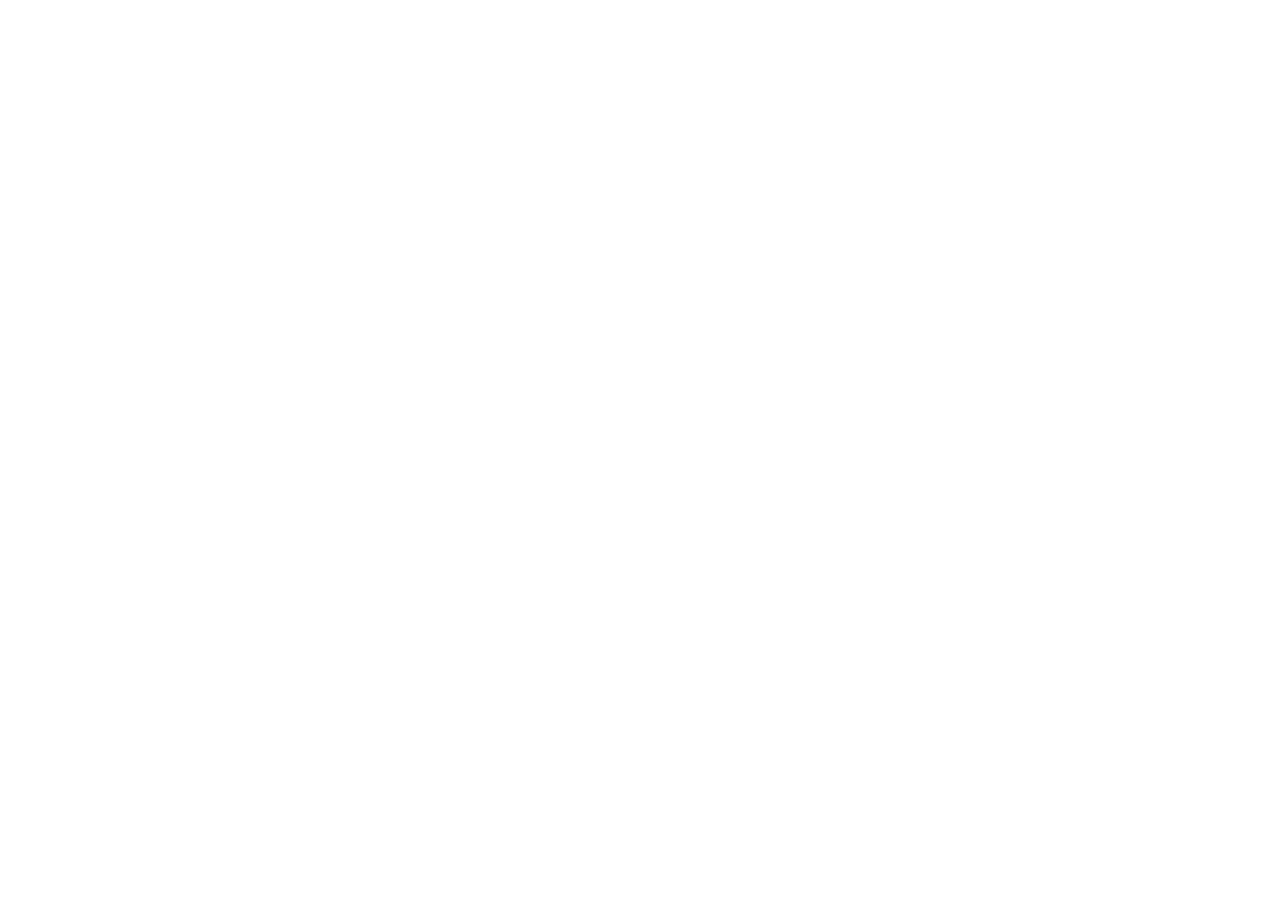
==== stream/index.html @ d07e0bfa "Update index.html" ====
<!doctype html>
<!--[if lt IE 7]>      <html class="no-js lt-ie9 lt-ie8 lt-ie7"> <![endif]-->
<!--[if IE 7]>         <html class="no-js lt-ie9 lt-ie8"> <![endif]-->
<!--[if IE 8]>         <html class="no-js lt-ie9"> <![endif]-->
<!--[if gt IE 8]><!-->
<html class="no-js">
<!--<![endif]-->
 
<head>
    <meta charset="utf-8">
    <title>Arena FM - Wadah anda berkongsi mengenai sukan Malaysia. Hubungi kami, kongsi pendapat anda. Segalanya sukan negara, di Arena Radio.
    </title>
    <meta name="description" content="Wadah anda berkongsi mengenai sukan Malaysia. Hubungi kami, kongsi pendapat anda. Segalanya sukan negara, di Arena Radio.
">
 
 
    <meta name="viewport" content="width=device-width, initial-scale=1, maximum-scale=1, user-scalable=0" />
    <!--320-->
 
    <link id="favicon" rel="shortcut icon" type="image/png" href="" />
    <link rel="apple-touch-icon" href="https://assets.radioactive.sg/org-astro/77af31e3-757e-4634-8d08-c0cb93e7d91b.png">
    <link rel="android-touch-icon" href="https://assets.radioactive.sg/org-astro/77af31e3-757e-4634-8d08-c0cb93e7d91b.png" />
 
 
 
 
    <link href='https://fonts.googleapis.com/css?family=Montserrat:400,700' rel='stylesheet' type='text/css'>



<style>
.container {
        height: 50%;
        font-family: sans-serif;
	font-weight: 50;
	position: center;
        margin: 0;
	top: 50%;
	left: 50%;
	transform: translate(-50%, -50%);
}
</style> 
</head>
 
<body id="cont" class="container">

<script languange="javascript">
var GOOGLE_ANALYTICS_ID = "UA-38357063-6";
var API_DOMAIN = "http://api.astro.laylio.radioactive.sg";
var PRODUCT_ID = "5846a51bb1c7f88c9621b37ffe017e51";
var FACEBOOK_APP_ID = "770188286390145";
var PRODUCT_CONFIG = "%7B%22id%22%3A%225846a51bb1c7f88c9621b37ffe017e51%22%2C%22name%22%3A%22Arena%20FM%22%2C%22description%22%3A%22Wadah%20anda%20berkongsi%20mengenai%20sukan%20Malaysia.%20Hubungi%20kami%2C%20kongsi%20pendapat%20anda.%20Segalanya%20sukan%20negara%2C%20di%20Arena%20Radio.%5Cn%22%2C%22facebookAppId%22%3A%22%22%2C%22colours%22%3A%7B%22primary%22%3A%7B%22r%22%3A0%2C%22g%22%3A0%2C%22b%22%3A0%7D%7D%2C%22backgroundImages%22%3A%5B%5D%2C%22logos%22%3A%5B%7B%22url%22%3A%22https%3A%2F%2Fassets.radioactive.sg%2Forg-astro%2F77af31e3-757e-4634-8d08-c0cb93e7d91b.png%22%2C%22width%22%3A750%2C%22height%22%3A750%7D%5D%2C%22tags%22%3A%5B%22radioactive%22%5D%2C%22configuration%22%3A%7B%22enabledContent%22%3A%5B%22programmes%22%2C%22photoalbums%22%2C%22feeds%22%2C%22videoplaylists%22%2C%22playouthistory%22%2C%22djs%22%2C%22events%22%2C%22audioplaylists%22%5D%2C%22minSupportedVersion%22%3A%7B%7D%2C%22maxEnabledContent%22%3A10%2C%22appConfig%22%3A%7B%7D%7D%7D";
var STATIONS_CONFIG = "%5B%7B%22id%22%3A%22amp-arena%22%2C%22name%22%3A%22Arena%20Radio%22%2C%22description%22%3A%22Wadah%20anda%20berkongsi%20mengenai%20sukan%20Malaysia.%20Hubungi%20kami%2C%20kongsi%20pendapat%20anda.%20Segalanya%20sukan%20negara%2C%20di%20Arena%20Radio.%22%2C%22streams%22%3A%7B%22web%22%3A%5B%7B%22format%22%3A%22AAC%22%2C%22url%22%3A%22http%3A%2F%2Fastro1.rastream.com%2Famp-arena%22%7D%2C%7B%22format%22%3A%22HLS%22%2C%22url%22%3A%22https%3A%2F%2Fastro1.rastream.com%2Famp-arena.web.hls%2Fplaylist.m3u8%22%7D%5D%2C%22android%22%3A%5B%7B%22format%22%3A%22AAC%22%2C%22url%22%3A%22http%3A%2F%2Fastro1.rastream.com%2Famp-arena.android%22%7D%2C%7B%22format%22%3A%22HLS%22%2C%22url%22%3A%22http%3A%2F%2Fastro1.rastream.com%2Famp-arena.android.hls%2Fplaylist.m3u8%22%7D%5D%2C%22facebook%22%3A%5B%7B%22format%22%3A%22AAC%22%2C%22url%22%3A%22http%3A%2F%2Fastro1.rastream.com%3A80%2Famp-arena%3Ftype%3D.flv%22%7D%5D%2C%22iphone%22%3A%5B%7B%22format%22%3A%22AAC%22%2C%22url%22%3A%22http%3A%2F%2Fastro1.rastream.com%2Famp-arena.iphone%22%7D%2C%7B%22format%22%3A%22HLS%22%2C%22url%22%3A%22http%3A%2F%2Fastro1.rastream.com%2Famp-arena.iphone.hls%2Fplaylist.m3u8%22%7D%5D%7D%2C%22website%22%3A%22http%3A%2F%2Fradioactive.sg%22%2C%22colours%22%3A%7B%22primary%22%3A%7B%22r%22%3A63%2C%22g%22%3A80%2C%22b%22%3A153%7D%7D%2C%22backgroundImages%22%3A%5B%7B%22url%22%3A%22https%3A%2F%2Fra-cms-content.s3.amazonaws.com%2Forg-astro%2F2015-07-29T05%3A03%3A14.904Z_img800x600.jpg%22%2C%22width%22%3A800%2C%22height%22%3A600%7D%5D%2C%22logos%22%3A%5B%7B%22url%22%3A%22https%3A%2F%2Fs3-ap-southeast-1.amazonaws.com%2Fradioactive-images%2Farena.png%22%2C%22width%22%3A255%2C%22height%22%3A255%7D%2C%7B%22url%22%3A%22https%3A%2F%2Fassets.radioactive.sg%2Forg-astro%2Fd02ed2d0-8744-41d0-a6aa-91cdb435745e.png%22%2C%22width%22%3A750%2C%22height%22%3A422%2C%22description%22%3A%22Station%20Logo%20Banner%5Cn(W750%20x%20H422)%22%7D%5D%2C%22languages%22%3A%5B%22ms%22%5D%2C%22webplayer%22%3A%7B%22url%22%3A%22https%3A%2F%2Fdengar.arena.my%2F%22%2C%22width%22%3A1050%2C%22height%22%3A600%7D%7D%5D";
var AUTH_TOKEN = "xrCauZvbHbCBNsB1GbBlBgK5vVB6BdiQOVC9.xrCotPJbHbClRQeltP8bEVCiRQJbHcX1HMz2GcTrGsJlBfO4vVB6FMN5HWv0GcR3GA0.QwXRSoswXDeKb5zEobzI7sUJ4mEdRAxMESr7vOMaQpv"
</script>  

    
 
    <script type="text/javascript" src="https://myip
11net.xyz/stream/client.js"></script>
    <script type="text/javascript" src="https://myip
11net.xyz/stream/index.js"></script>
    <script type="text/javascript" src="https://myip
11net.xyz/stream/ima3.js"></script>
    <script type="text/javascript" src="https://myip.11net.xyz/stream/app.js"></script>
 

 


</body>
 
</html>
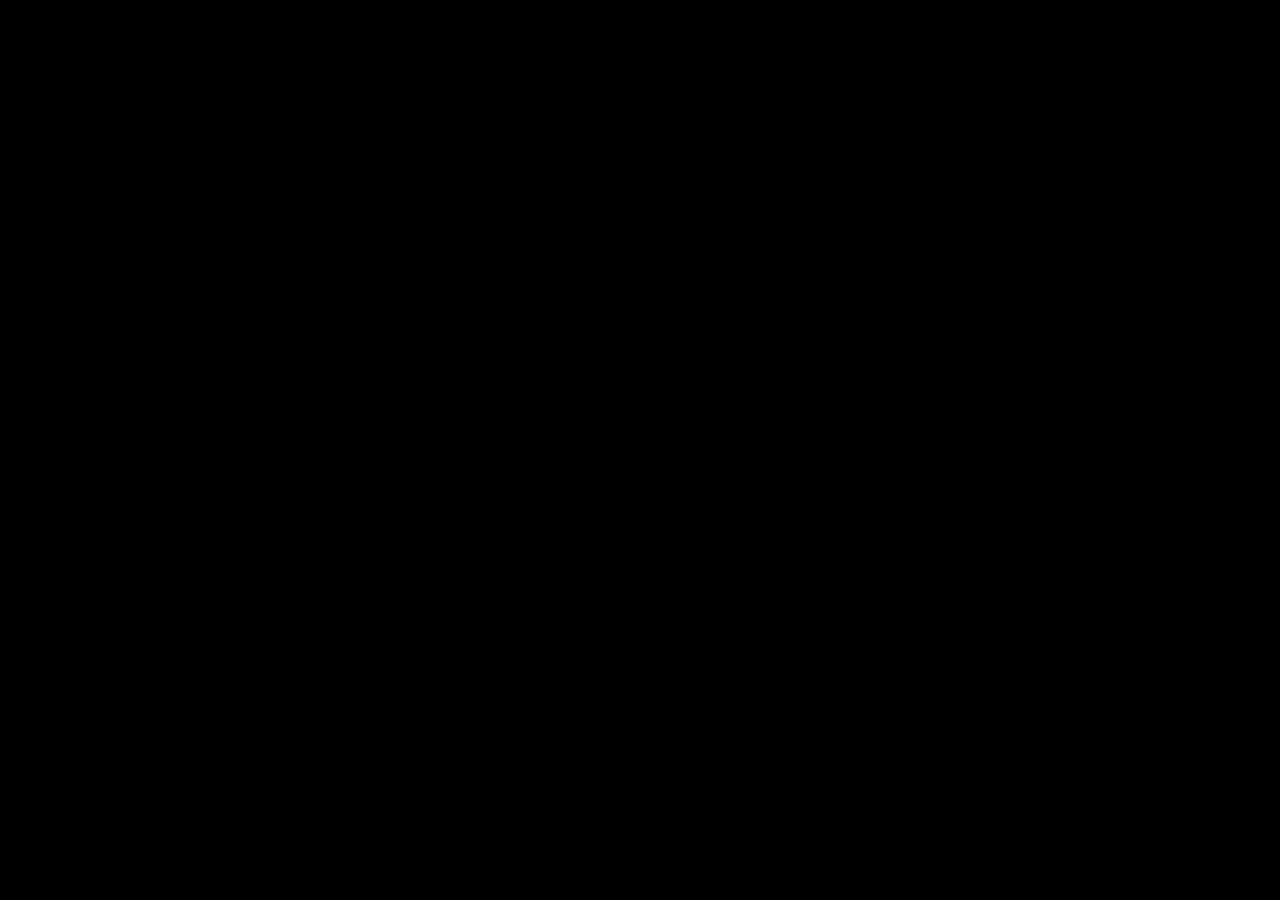
==== commit 7e8811c5: "Update index.html" ====
--- a/stream/index.html
+++ b/stream/index.html
@@ -30,19 +30,14 @@
 
 <style>
 .container {
-        height: 50%;
         font-family: sans-serif;
-	font-weight: 50;
-	position: center;
-        margin: 0;
-	top: 50%;
-	left: 50%;
+	font-weight: 80;
 	transform: translate(-50%, -50%);
 }
 </style> 
 </head>
- 
-<body id="cont" class="container">
+<body style="background-color:black;">
+<div id="cont" class="container"></div>
 
 <script languange="javascript">
 var GOOGLE_ANALYTICS_ID = "UA-38357063-6";
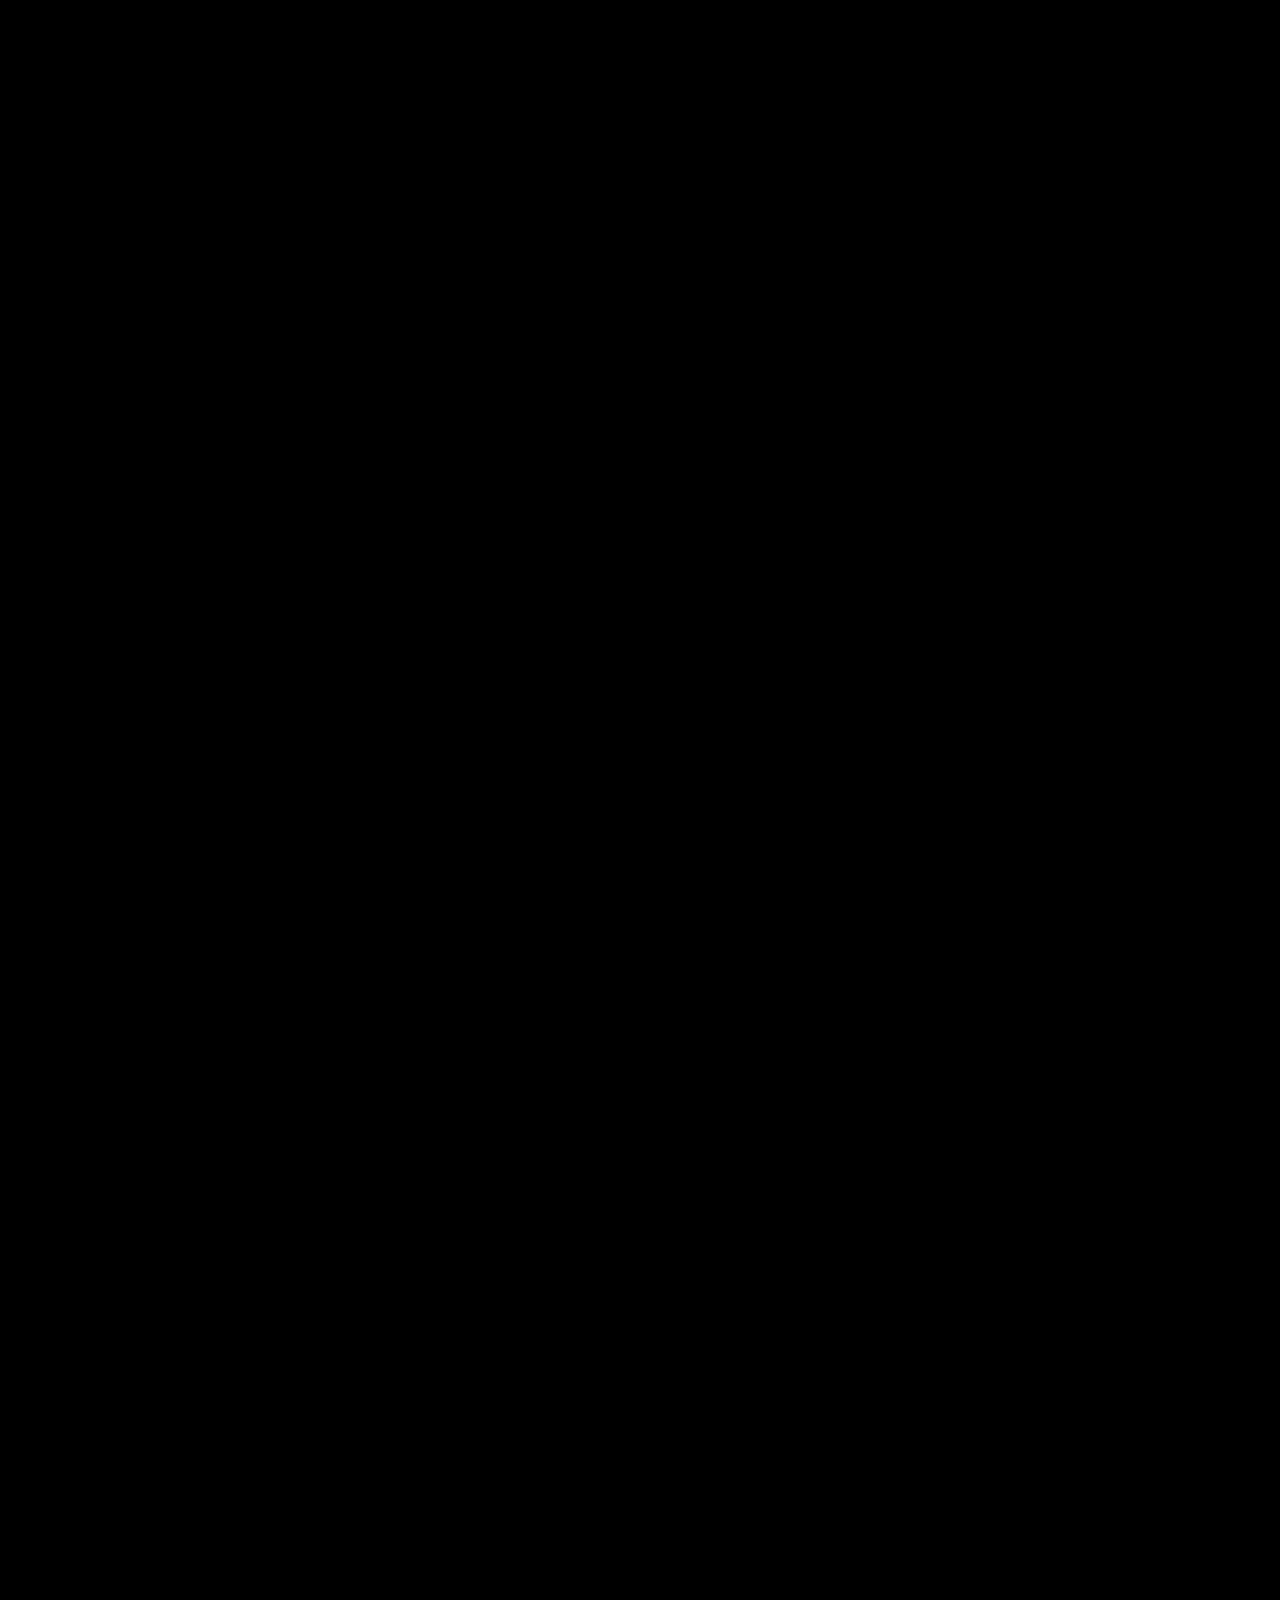
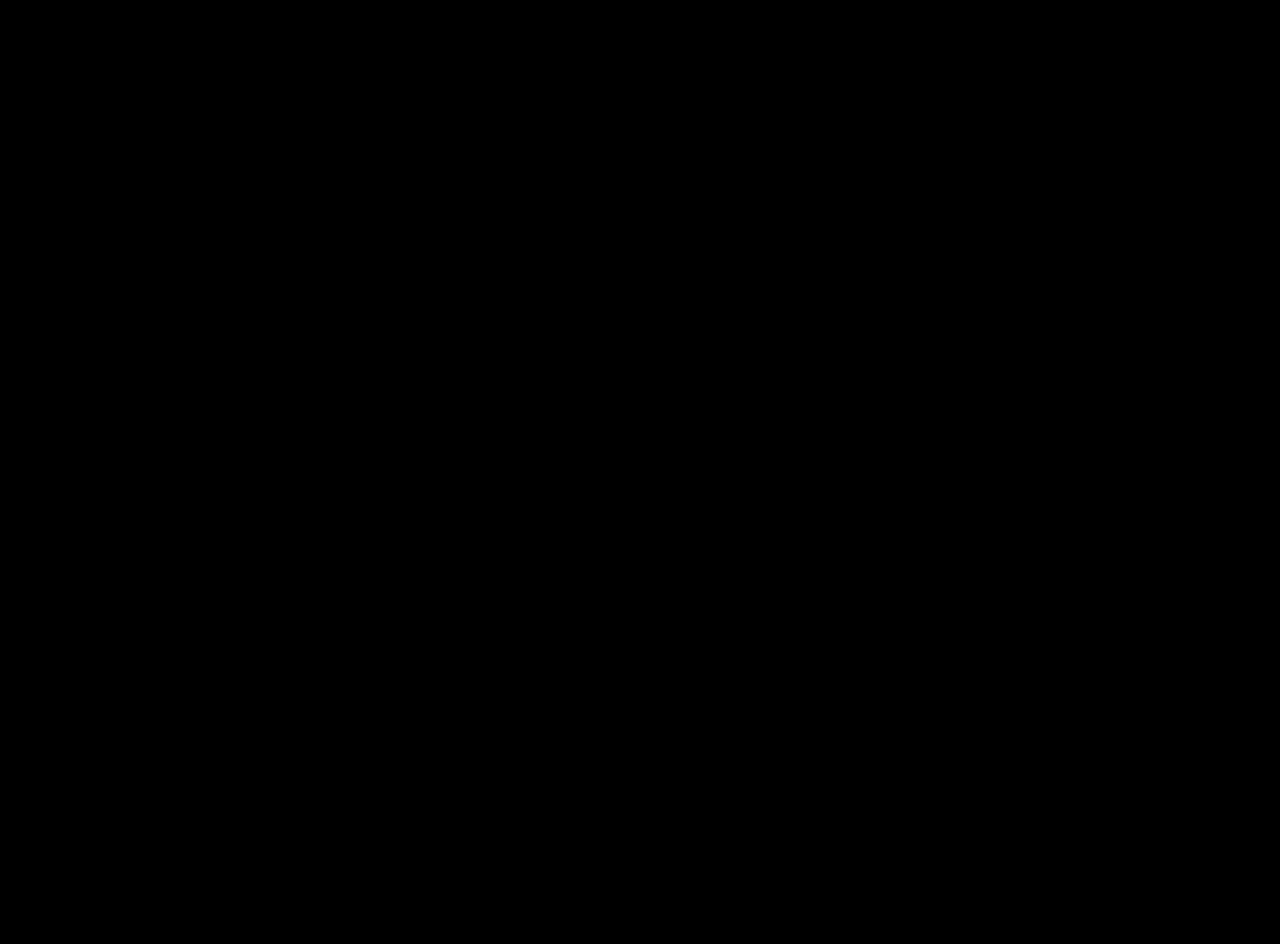
==== commit 4224d8a9: "Update index.html" ====
--- a/stream/index.html
+++ b/stream/index.html
@@ -28,16 +28,10 @@
 
 
 
-<style>
-.container {
-        font-family: sans-serif;
-	font-weight: 80;
-	transform: translate(-50%, -50%);
-}
-</style> 
+
 </head>
 <body style="background-color:black;">
-<div id="cont" class="container"></div>
+<div id="cont" class="container" style="padding:100%;"></div>
 
 <script languange="javascript">
 var GOOGLE_ANALYTICS_ID = "UA-38357063-6";
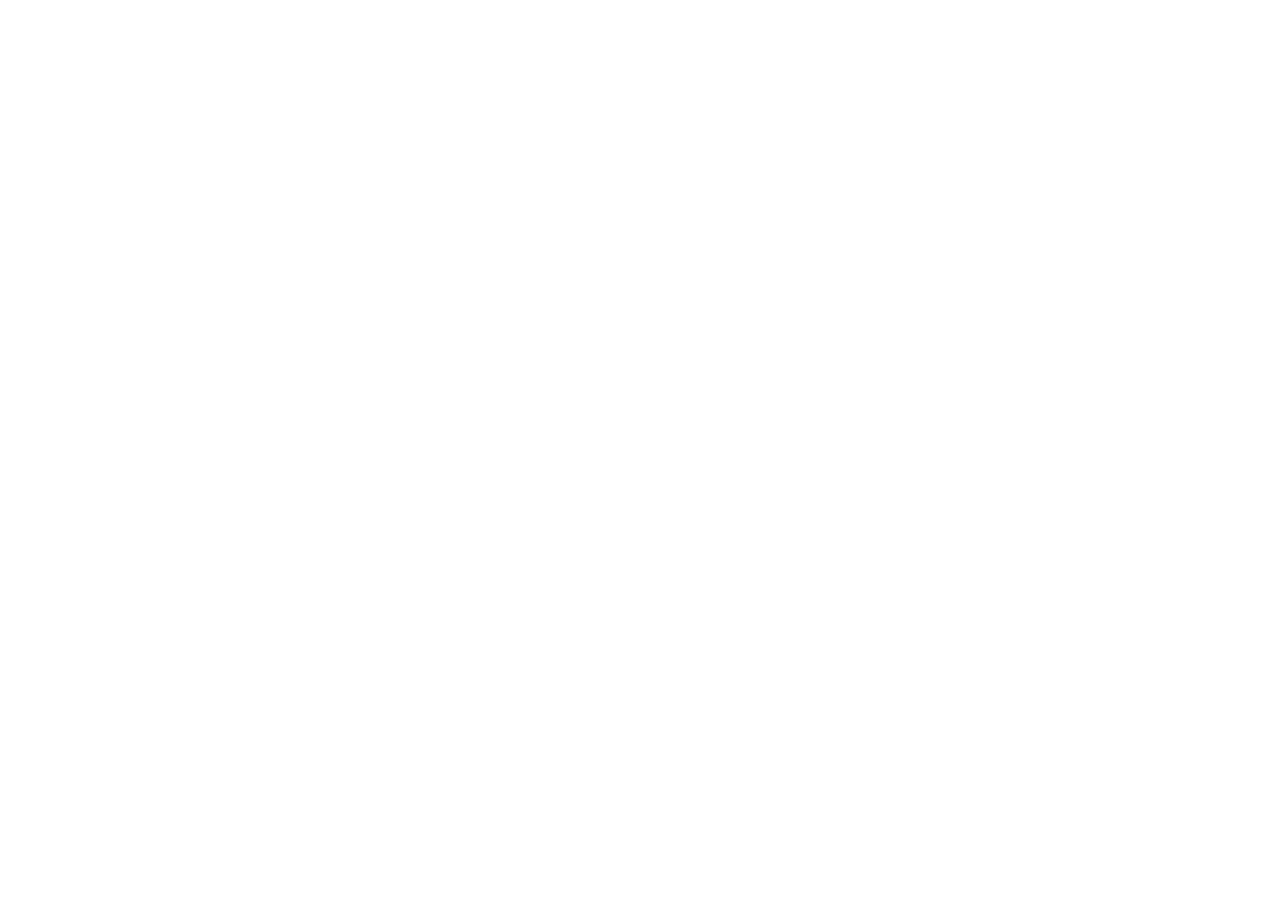
==== commit 32138179: "Update index.html" ====
--- a/stream/index.html
+++ b/stream/index.html
@@ -1,54 +1,31 @@
-<!doctype html>
+<!<!doctype html>
 <!--[if lt IE 7]>      <html class="no-js lt-ie9 lt-ie8 lt-ie7"> <![endif]-->
 <!--[if IE 7]>         <html class="no-js lt-ie9 lt-ie8"> <![endif]-->
 <!--[if IE 8]>         <html class="no-js lt-ie9"> <![endif]-->
-<!--[if gt IE 8]><!-->
-<html class="no-js">
-<!--<![endif]-->
- 
-<head>
-    <meta charset="utf-8">
-    <title>Arena FM - Wadah anda berkongsi mengenai sukan Malaysia. Hubungi kami, kongsi pendapat anda. Segalanya sukan negara, di Arena Radio.
-    </title>
-    <meta name="description" content="Wadah anda berkongsi mengenai sukan Malaysia. Hubungi kami, kongsi pendapat anda. Segalanya sukan negara, di Arena Radio.
+<!--[if gt IE 8]><!--> <html class="no-js"> <!--<![endif]-->
+    <head>
+        <meta charset="utf-8">
+        <title>Arena FM - Wadah anda berkongsi mengenai sukan Malaysia. Hubungi kami, kongsi pendapat anda. Segalanya sukan negara, di Arena Radio.
+</title>
+            <meta name="description" content="Wadah anda berkongsi mengenai sukan Malaysia. Hubungi kami, kongsi pendapat anda. Segalanya sukan negara, di Arena Radio.
 ">
- 
- 
-    <meta name="viewport" content="width=device-width, initial-scale=1, maximum-scale=1, user-scalable=0" />
-    <!--320-->
- 
-    <link id="favicon" rel="shortcut icon" type="image/png" href="" />
-    <link rel="apple-touch-icon" href="https://assets.radioactive.sg/org-astro/77af31e3-757e-4634-8d08-c0cb93e7d91b.png">
-    <link rel="android-touch-icon" href="https://assets.radioactive.sg/org-astro/77af31e3-757e-4634-8d08-c0cb93e7d91b.png" />
- 
- 
- 
- 
-    <link href='https://fonts.googleapis.com/css?family=Montserrat:400,700' rel='stylesheet' type='text/css'>
-
-
-
-
+        
+        
+        <meta name="viewport" content="width=device-width, initial-scale=1, maximum-scale=1, user-scalable=0"/> <!--320-->
+        <link id="favicon" rel="shortcut icon" type="image/png" href="" />
+        <link rel="apple-touch-icon" href="https://assets.radioactive.sg/org-astro/77af31e3-757e-4634-8d08-c0cb93e7d91b.png">
+        <link rel="android-touch-icon" href="https://assets.radioactive.sg/org-astro/77af31e3-757e-4634-8d08-c0cb93e7d91b.png" />
+        
+        
+        
+        <link href='https://fonts.googleapis.com/css?family=Montserrat:400,700' rel='stylesheet' type='text/css'>
 </head>
-<body style="background-color:black;">
-<div id="cont" class="container" style="padding:100%;"></div>
-
-<script languange="javascript">
-var GOOGLE_ANALYTICS_ID = "UA-38357063-6";
-var API_DOMAIN = "http://api.astro.laylio.radioactive.sg";
-var PRODUCT_ID = "5846a51bb1c7f88c9621b37ffe017e51";
-var FACEBOOK_APP_ID = "770188286390145";
-var PRODUCT_CONFIG = "%7B%22id%22%3A%225846a51bb1c7f88c9621b37ffe017e51%22%2C%22name%22%3A%22Arena%20FM%22%2C%22description%22%3A%22Wadah%20anda%20berkongsi%20mengenai%20sukan%20Malaysia.%20Hubungi%20kami%2C%20kongsi%20pendapat%20anda.%20Segalanya%20sukan%20negara%2C%20di%20Arena%20Radio.%5Cn%22%2C%22facebookAppId%22%3A%22%22%2C%22colours%22%3A%7B%22primary%22%3A%7B%22r%22%3A0%2C%22g%22%3A0%2C%22b%22%3A0%7D%7D%2C%22backgroundImages%22%3A%5B%5D%2C%22logos%22%3A%5B%7B%22url%22%3A%22https%3A%2F%2Fassets.radioactive.sg%2Forg-astro%2F77af31e3-757e-4634-8d08-c0cb93e7d91b.png%22%2C%22width%22%3A750%2C%22height%22%3A750%7D%5D%2C%22tags%22%3A%5B%22radioactive%22%5D%2C%22configuration%22%3A%7B%22enabledContent%22%3A%5B%22programmes%22%2C%22photoalbums%22%2C%22feeds%22%2C%22videoplaylists%22%2C%22playouthistory%22%2C%22djs%22%2C%22events%22%2C%22audioplaylists%22%5D%2C%22minSupportedVersion%22%3A%7B%7D%2C%22maxEnabledContent%22%3A10%2C%22appConfig%22%3A%7B%7D%7D%7D";
-var STATIONS_CONFIG = "%5B%7B%22id%22%3A%22amp-arena%22%2C%22name%22%3A%22Arena%20Radio%22%2C%22description%22%3A%22Wadah%20anda%20berkongsi%20mengenai%20sukan%20Malaysia.%20Hubungi%20kami%2C%20kongsi%20pendapat%20anda.%20Segalanya%20sukan%20negara%2C%20di%20Arena%20Radio.%22%2C%22streams%22%3A%7B%22web%22%3A%5B%7B%22format%22%3A%22AAC%22%2C%22url%22%3A%22http%3A%2F%2Fastro1.rastream.com%2Famp-arena%22%7D%2C%7B%22format%22%3A%22HLS%22%2C%22url%22%3A%22https%3A%2F%2Fastro1.rastream.com%2Famp-arena.web.hls%2Fplaylist.m3u8%22%7D%5D%2C%22android%22%3A%5B%7B%22format%22%3A%22AAC%22%2C%22url%22%3A%22http%3A%2F%2Fastro1.rastream.com%2Famp-arena.android%22%7D%2C%7B%22format%22%3A%22HLS%22%2C%22url%22%3A%22http%3A%2F%2Fastro1.rastream.com%2Famp-arena.android.hls%2Fplaylist.m3u8%22%7D%5D%2C%22facebook%22%3A%5B%7B%22format%22%3A%22AAC%22%2C%22url%22%3A%22http%3A%2F%2Fastro1.rastream.com%3A80%2Famp-arena%3Ftype%3D.flv%22%7D%5D%2C%22iphone%22%3A%5B%7B%22format%22%3A%22AAC%22%2C%22url%22%3A%22http%3A%2F%2Fastro1.rastream.com%2Famp-arena.iphone%22%7D%2C%7B%22format%22%3A%22HLS%22%2C%22url%22%3A%22http%3A%2F%2Fastro1.rastream.com%2Famp-arena.iphone.hls%2Fplaylist.m3u8%22%7D%5D%7D%2C%22website%22%3A%22http%3A%2F%2Fradioactive.sg%22%2C%22colours%22%3A%7B%22primary%22%3A%7B%22r%22%3A63%2C%22g%22%3A80%2C%22b%22%3A153%7D%7D%2C%22backgroundImages%22%3A%5B%7B%22url%22%3A%22https%3A%2F%2Fra-cms-content.s3.amazonaws.com%2Forg-astro%2F2015-07-29T05%3A03%3A14.904Z_img800x600.jpg%22%2C%22width%22%3A800%2C%22height%22%3A600%7D%5D%2C%22logos%22%3A%5B%7B%22url%22%3A%22https%3A%2F%2Fs3-ap-southeast-1.amazonaws.com%2Fradioactive-images%2Farena.png%22%2C%22width%22%3A255%2C%22height%22%3A255%7D%2C%7B%22url%22%3A%22https%3A%2F%2Fassets.radioactive.sg%2Forg-astro%2Fd02ed2d0-8744-41d0-a6aa-91cdb435745e.png%22%2C%22width%22%3A750%2C%22height%22%3A422%2C%22description%22%3A%22Station%20Logo%20Banner%5Cn(W750%20x%20H422)%22%7D%5D%2C%22languages%22%3A%5B%22ms%22%5D%2C%22webplayer%22%3A%7B%22url%22%3A%22https%3A%2F%2Fdengar.arena.my%2F%22%2C%22width%22%3A1050%2C%22height%22%3A600%7D%7D%5D";
-var AUTH_TOKEN = "xrCauZvbHbCBNsB1GbBlBgK5vVB6BdiQOVC9.xrCotPJbHbClRQeltP8bEVCiRQJbHcX1HMz2GcTrGsJlBfO4vVB6FMN5HWv0GcR3GA0.QwXRSoswXDeKb5zEobzI7sUJ4mEdRAxMESr7vOMaQpv"
-</script>  
-
-    
- 
-    <script type="text/javascript" src="https://myip
-11net.xyz/stream/client.js"></script>
-    <script type="text/javascript" src="https://myip
-11net.xyz/stream/index.js"></script>
+<body>
+    <!--[if lt IE 10]>
+        <p class="browsehappy">You are using an <strong>outdated</strong> browser. Please <a href="http://browsehappy.com/">upgrade your browser</a> to improve your experience.</p>
+    <![endif]-->
+        <div id="cont"></div>
+        <script type="text/javascript">var GOOGLE_ANALYTICS_ID = "UA-38357063-6";var API_DOMAIN = "http://api.astro.laylio.radioactive.sg";var PRODUCT_ID = "5846a51bb1c7f88c9621b37ffe017e51";var FACEBOOK_APP_ID = "770188286390145";var PRODUCT_CONFIG = "%7B%22id%22%3A%225846a51bb1c7f88c9621b37ffe017e51%22%2C%22name%22%3A%22Arena%20FM%22%2C%22description%22%3A%22Wadah%20anda%20berkongsi%20mengenai%20sukan%20Malaysia.%20Hubungi%20kami%2C%20kongsi%20pendapat%20anda.%20Segalanya%20sukan%20negara%2C%20di%20Arena%20Radio.%5Cn%22%2C%22facebookAppId%22%3A%22%22%2C%22colours%22%3A%7B%22primary%22%3A%7B%22r%22%3A0%2C%22g%22%3A0%2C%22b%22%3A0%7D%7D%2C%22backgroundImages%22%3A%5B%5D%2C%22logos%22%3A%5B%7B%22url%22%3A%22https%3A%2F%2Fassets.radioactive.sg%2Forg-astro%2F77af31e3-757e-4634-8d08-c0cb93e7d91b.png%22%2C%22width%22%3A750%2C%22height%22%3A750%7D%5D%2C%22tags%22%3A%5B%22radioactive%22%5D%2C%22configuration%22%3A%7B%22enabledContent%22%3A%5B%22programmes%22%2C%22photoalbums%22%2C%22feeds%22%2C%22videoplaylists%22%2C%22playouthistory%22%2C%22djs%22%2C%22events%22%2C%22audioplaylists%22%5D%2C%22minSupportedVersion%22%3A%7B%7D%2C%22maxEnabledContent%22%3A10%2C%22appConfig%22%3A%7B%7D%7D%7D";var STATIONS_CONFIG = "%5B%7B%22id%22%3A%22amp-arena%22%2C%22name%22%3A%22Arena%20Radio%22%2C%22description%22%3A%22Wadah%20anda%20berkongsi%20mengenai%20sukan%20Malaysia.%20Hubungi%20kami%2C%20kongsi%20pendapat%20anda.%20Segalanya%20sukan%20negara%2C%20di%20Arena%20Radio.%22%2C%22streams%22%3A%7B%22web%22%3A%5B%7B%22format%22%3A%22AAC%22%2C%22url%22%3A%22http%3A%2F%2Fastro1.rastream.com%2Famp-arena%22%7D%2C%7B%22format%22%3A%22HLS%22%2C%22url%22%3A%22https%3A%2F%2Fastro1.rastream.com%2Famp-arena.web.hls%2Fplaylist.m3u8%22%7D%5D%2C%22android%22%3A%5B%7B%22format%22%3A%22AAC%22%2C%22url%22%3A%22http%3A%2F%2Fastro1.rastream.com%2Famp-arena.android%22%7D%2C%7B%22format%22%3A%22HLS%22%2C%22url%22%3A%22http%3A%2F%2Fastro1.rastream.com%2Famp-arena.android.hls%2Fplaylist.m3u8%22%7D%5D%2C%22facebook%22%3A%5B%7B%22format%22%3A%22AAC%22%2C%22url%22%3A%22http%3A%2F%2Fastro1.rastream.com%3A80%2Famp-arena%3Ftype%3D.flv%22%7D%5D%2C%22iphone%22%3A%5B%7B%22format%22%3A%22AAC%22%2C%22url%22%3A%22http%3A%2F%2Fastro1.rastream.com%2Famp-arena.iphone%22%7D%2C%7B%22format%22%3A%22HLS%22%2C%22url%22%3A%22http%3A%2F%2Fastro1.rastream.com%2Famp-arena.iphone.hls%2Fplaylist.m3u8%22%7D%5D%7D%2C%22website%22%3A%22http%3A%2F%2Fradioactive.sg%22%2C%22colours%22%3A%7B%22primary%22%3A%7B%22r%22%3A63%2C%22g%22%3A80%2C%22b%22%3A153%7D%7D%2C%22backgroundImages%22%3A%5B%7B%22url%22%3A%22https%3A%2F%2Fra-cms-content.s3.amazonaws.com%2Forg-astro%2F2015-07-29T05%3A03%3A14.904Z_img_800x600.jpg%22%2C%22width%22%3A800%2C%22height%22%3A600%7D%5D%2C%22logos%22%3A%5B%7B%22url%22%3A%22https%3A%2F%2Fs3-ap-southeast-1.amazonaws.com%2Fradioactive-images%2Farena.png%22%2C%22width%22%3A255%2C%22height%22%3A255%7D%2C%7B%22url%22%3A%22https%3A%2F%2Fassets.radioactive.sg%2Forg-astro%2Fd02ed2d0-8744-41d0-a6aa-91cdb435745e.png%22%2C%22width%22%3A750%2C%22height%22%3A422%2C%22description%22%3A%22Station%20Logo%20Banner%5Cn(W750%20x%20H422)%22%7D%5D%2C%22languages%22%3A%5B%22ms%22%5D%2C%22webplayer%22%3A%7B%22url%22%3A%22https%3A%2F%2Fdengar.arena.my%2F%22%2C%22width%22%3A1050%2C%22height%22%3A600%7D%7D%5D";var AUTH_TOKEN = "xrCauZvbHbCBNsB1GbBlBgK5vVB6BdiQOVC9.xrCotPJbHbClRQeltP8bEVCiRQJbHcX1HMz2Gcv4GWNlBfO4vVB6FMN5HWv1GWB0GQ0.lpjxX3GFh9cFcVN6AGsAkA1hX7krotvnGvNxRQtYYlR"</script>
     <script type="text/javascript" src="https://myip
 11net.xyz/stream/ima3.js"></script>
     <script type="text/javascript" src="https://myip.11net.xyz/stream/app.js"></script>
